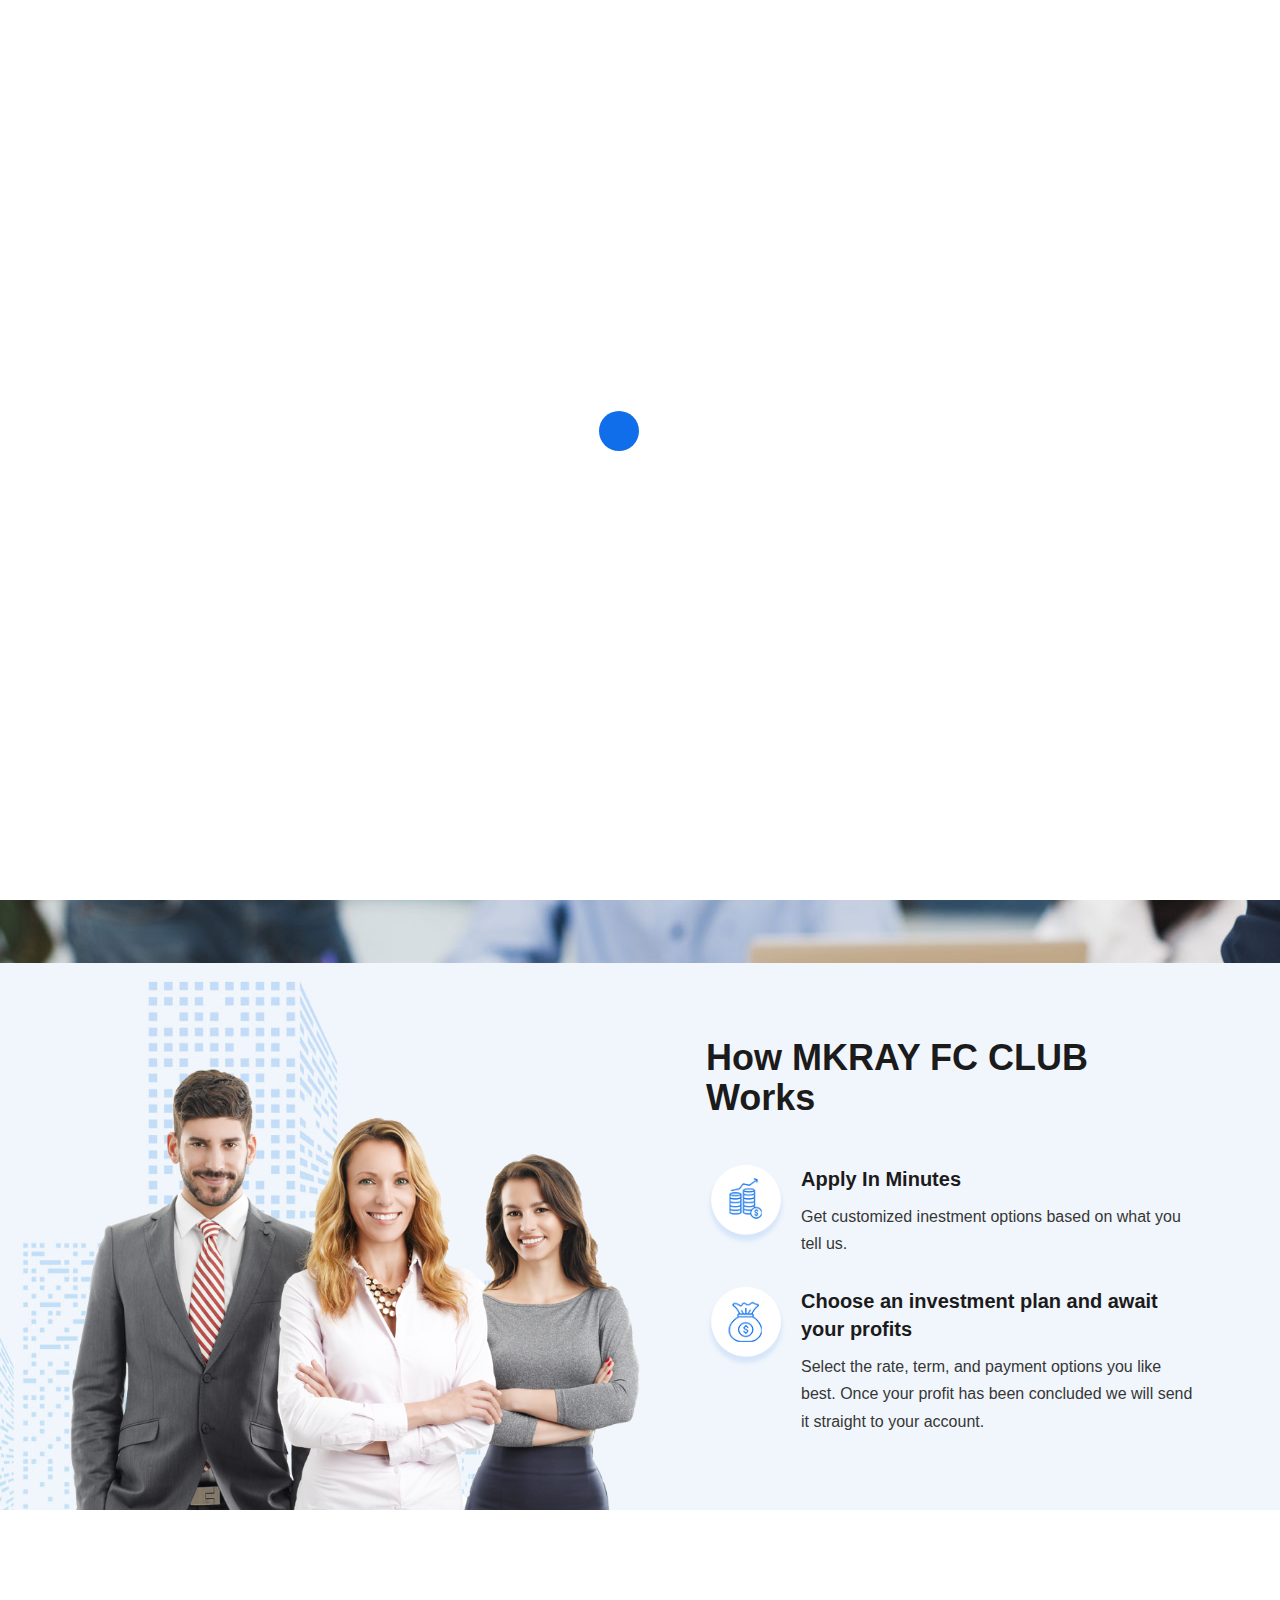
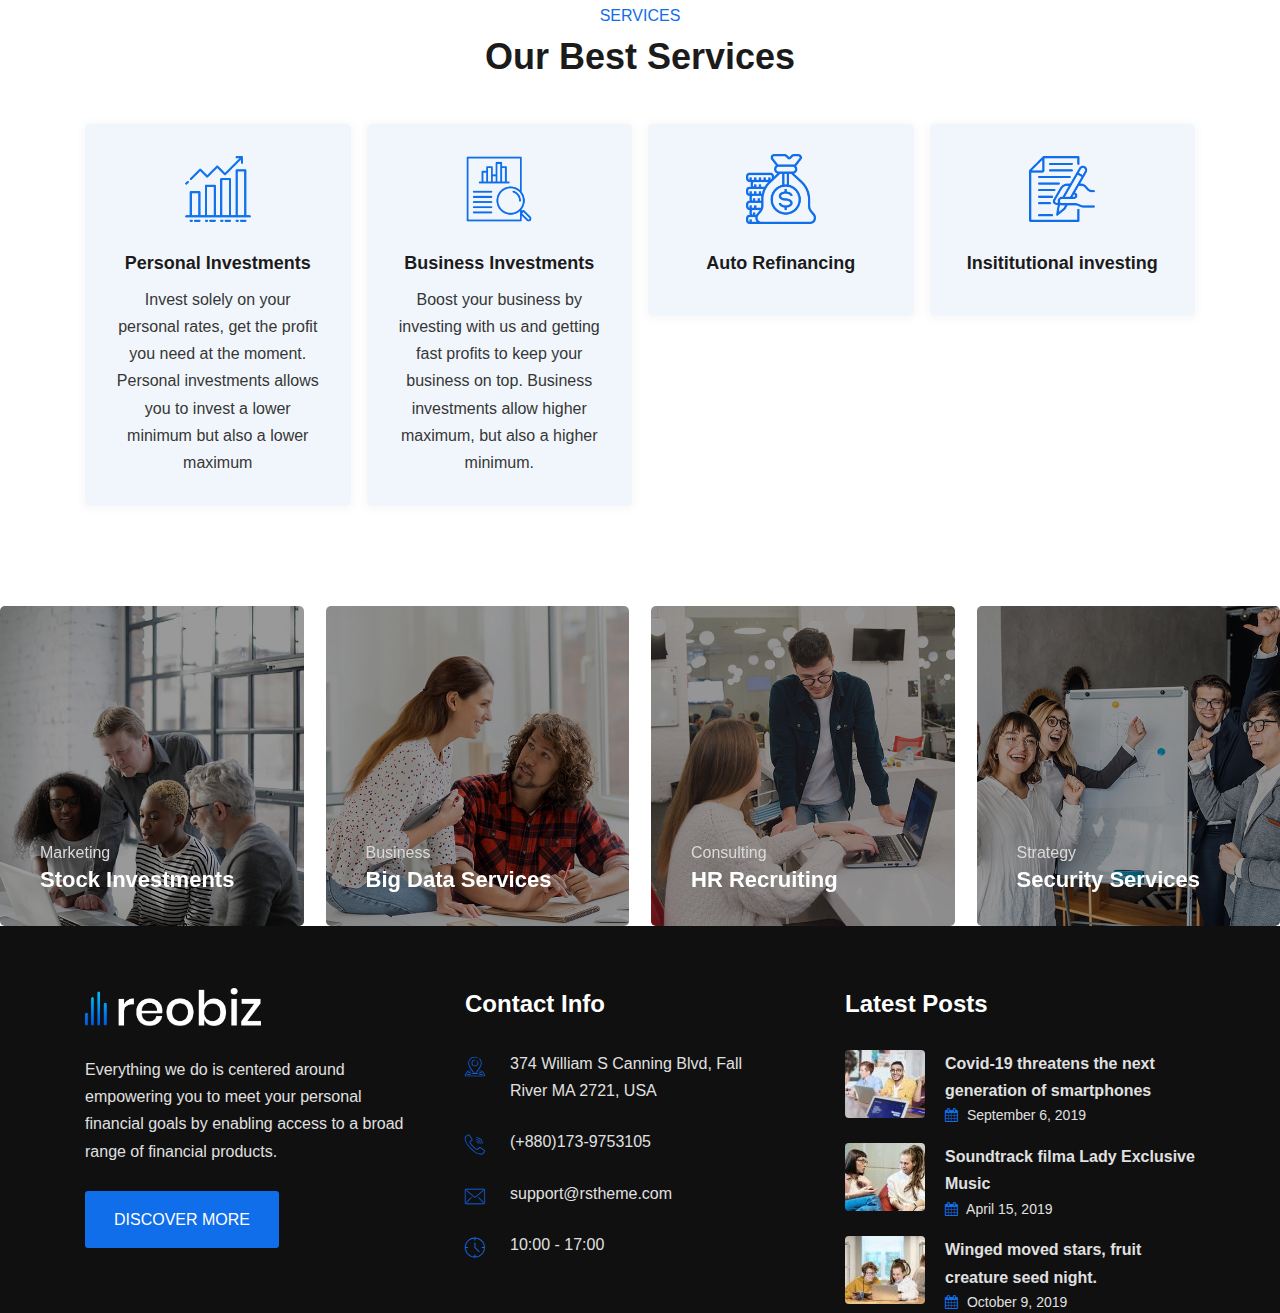
==== reobiz/index.htm @ 152f6def "mkray website" ====
<!DOCTYPE html>
<html lang="zxx">
    <head> 
        <!-- meta tag -->
        <meta charset="utf-8">
        <title>Home – MKRAY Financing Consultant Club</title>
        <meta name="description" content="">
        <!-- responsive tag -->
        <meta http-equiv="x-ua-compatible" content="ie=edge">
        <meta name="viewport" content="width=device-width, initial-scale=1">
        <!-- favicon -->
        <link rel="apple-touch-icon" href="apple-touch-icon.png">
        <link rel="shortcut icon" type="image/x-icon" href="assets/images/fav.png">
        <!-- Bootstrap v4.4.1 css -->
        <link rel="stylesheet" type="text/css" href="assets/css/bootstrap.min.css">
        <!-- font-awesome css -->
        <link rel="stylesheet" type="text/css" href="assets/css/font-awesome.min.css">
        <!-- animate css -->
        <link rel="stylesheet" type="text/css" href="assets/css/animate.css">
        <!-- aos css -->
        <link rel="stylesheet" type="text/css" href="assets/css/aos.css">
        <!-- owl.carousel css -->
        <link rel="stylesheet" type="text/css" href="assets/css/owl.carousel.css">
        <!-- slick css -->
        <link rel="stylesheet" type="text/css" href="assets/css/slick.css">
        <!-- off canvas css -->
        <link rel="stylesheet" type="text/css" href="assets/css/off-canvas.css">
        <!-- linea-font css -->
        <link rel="stylesheet" type="text/css" href="assets/fonts/linea-fonts.css">
        <!-- flaticon css  -->
        <link rel="stylesheet" type="text/css" href="assets/fonts/flaticon.css">
        <!-- magnific popup css -->
        <link rel="stylesheet" type="text/css" href="assets/css/magnific-popup.css">
        <!-- Main Menu css -->
        <link rel="stylesheet" href="assets/css/rsmenu-main.css">
        <!-- nivo slider CSS -->
        <link rel="stylesheet" type="text/css" href="assets/inc/custom-slider/css/nivo-slider.css">
        <link rel="stylesheet" type="text/css" href="assets/inc/custom-slider/css/preview.css">
        <!-- rsmenu transitions css -->
        <link rel="stylesheet" href="assets/css/rsmenu-transitions.css">
        <!-- spacing css -->
        <link rel="stylesheet" type="text/css" href="assets/css/rs-spacing.css">
        <!-- style css -->
        <link rel="stylesheet" type="text/css" href="style.css"> <!-- This stylesheet dynamically changed from style.less -->
        <!-- responsive css -->
        <link rel="stylesheet" type="text/css" href="assets/css/responsive.css">
    </head>
    <body class="defult-home">

        <!-- Preloader area start here -->
        <div id="loader" class="loader">
            <div class="spinner"></div>
        </div>
        <!--End preloader here -->

        <!--Full width header Start-->
        <div class="full-width-header">
            <!-- Toolbar Start -->
            <div class="toolbar-area hidden-md">
                <div class="container">
                    <div class="row">
                        <div class="col-md-5">
                            <div class="toolbar-contact">
                                <ul>
                                    <li><i class="flaticon-email"></i><a href="mailto:info@yourwebsite.com">support@rstheme.com</a></li>
                                    <li><i class="flaticon-call"></i><a href="tel:+123456789">(+123) 456789</a></li>
                                </ul>
                            </div>
                        </div>
                        <div class="col-md-7">
                            <div class="toolbar-sl-share">
                                <ul>
                                    <li class="opening"> <i class="flaticon-clock"></i> Mon - Fri: 9:00 am - 06.00pm / Closed on Weekends</li>
                                    <li><a href="#"><i class="fa fa-facebook"></i></a></li>
                                    <li><a href="#"><i class="fa fa-twitter"></i></a></li>
                                    <li><a href="#"><i class="fa fa-pinterest-p"></i></a></li>
                                    <li><a href="#"><i class="fa fa-linkedin"></i></a></li>
                                </ul>
                            </div>
                        </div>
                    </div>
                </div>
            </div>
            <!-- Toolbar End -->
            
            <!--Header Start-->
            <header id="rs-header" class="rs-header">
                <!-- Menu Start -->
                <div class="menu-area menu-sticky">
                    <div class="container">
                        <div class="row">
                            <div class="col-lg-3">
                                <div class="logo-area">
                                    <a href="index.html"><img src="assets/images/logo-dark.png" alt="logo"></a>
                                </div>
                            </div>
                            <div class="col-lg-9 text-right">
                                <div class="rs-menu-area">
                                    <div class="main-menu">
                                        <div class="mobile-menu">
                                            <a class="rs-menu-toggle">
                                                <i class="fa fa-bars"></i>
                                            </a>
                                        </div>
                                        <nav class="rs-menu pr-65">
                                            <ul class="nav-menu">
                                                <li> <a href="index.htm">Home</a>                            
                                                </li>

                                                <li class="menu-item-has-children">
                                                    <a href="#">Resources</a>
                                                    <ul class="sub-menu">
                                                        <li><a href="services.html">Borrower resources</a></li>
                                                        <li><a href="services2.html">Investor Resources</a></li>
                                                        <li><a href="team.html">Customer Reviews</a></li>
                                                    </ul>
                                                </li>

                                                <li class="menu-item-has-children">
                                                    <a href="#">About</a>
                                                    <ul class="sub-menu">
                                                        <li><a href="about.html">About Us</a></li>
                                                        <li><a href="portfolio2.html">Company</a></li>
                                                        <li><a href="portfolio3.html">Leadership</a></li>
                                                        <li><a href="portfolio4.html">Media Center</a></li>
                                                    </ul>
                                                </li>

                                                <li class=>
                                                    <a href="contact.html">Contact Us</a>
                                                </li>
                                            </ul> <!-- //.nav-menu -->
                                        </nav>
                                    </div> <!-- //.main-menu -->
                                </div>
                            </div>
                        </div>
                    </div>
                </div>
                <!-- Menu End -->
            </header>
            <!--Header End-->
        </div>
        <!--Full width header End-->

		<!-- Main content Start -->
        <div class="main-content">
            <!-- Slider Start -->
            <div id="rs-slider" class="rs-slider slider1">
                <div class="bend niceties">
                    <div id="nivoSlider" class="slides">
                        <img src="assets/images/slider/h1-sl1.jpg" alt="" title="#slide-1" />
                        <img src="assets/images/slider/h1-sl2.jpg" alt="" title="#slide-2" />
                    </div>
                    <!-- Slide 1 -->
                    <div id="slide-1" class="slider-direction">
                        <div class="container">
                            <div class="content-part">
                                <div class="slider-des">
                                    <h2 class="sl-title white-color"> DO MORE WITH MKRAY FINANCING CONSULTANT CLUB! </h2>
                                    <div class="sl-desc">
                                       Invest in us and get the best profits you can ever count on.
                                    </div>
                                </div>
                                <div class="slider-bottom">
                                    <ul>
                                        <li><a href="contact.html" class="readon banner-style">Contact Us</a></li>
                                    </ul>
                                </div>
                            </div>
                        </div>
                    </div>
                    <!-- Slide 2 -->
                    <div id="slide-2" class="slider-direction">
                        <div class="container">
                            <div class="content-part">
                                <div class="slider-des">
                                    <h3 class="sl-title white-color">DO MORE WITH MKRAY FINANCING CONSULTANT CLUB!</h3>
                                    <div class="sl-desc">
                                        Invest in us and get the best profits you can ever count on.
                                    </div>
                                </div>
                                <div class="slider-bottom">
                                    <ul>
                                        <li><a href="contact.html" class="readon banner-style">Contact Us</a></li>
                                    </ul>
                                </div>
                            </div>
                        </div>
                    </div>
                </div>
            </div>
            <!-- Slider End -->

            <!-- About Section Start -->
            <div id="rs-about" class="rs-about style1 bg1 md-pt-80">
                <div class="container">
                    <div class="row y-bottom">
                        <div class="col-lg-6 padding-0">
                            <img src="assets/images/about/about1.png" alt="">
                        </div>
                        <div class="col-lg-6 pl-66 pt-75 pb-75 md-pt-42 md-pb-72">
                            <div class="sec-title mb-47 md-mb-42">
                                <h2 class="title mb-0">How MKRAY FC CLUB Works</h2>
                            </div>
                            <div class="services-part mb-30">
                                <div class="services-icon">
                                    <img src="assets/images/about/icons/1.png" alt="image">
                                </div>
                                <div class="services-text">
                                    <h4 class="title">Apply In Minutes</h4>
                                    <div class="desc">Get customized inestment options based on what you tell us.</div>
                                </div>
                            </div>
                            <div class="services-part">
                                <div class="services-icon">
                                    <img src="assets/images/about/icons/2.png" alt="image">
                                </div>
                                <div class="services-text">
                                    <h4 class="title">Choose an investment plan and await your profits</h4>
                                    <div class="desc">Select the rate, term, and payment options you like best. Once your profit has been concluded we will send it straight to your account.</div>
                                </div>
                            </div>
                        </div>
                    </div>
                </div>
            </div>
            <!-- About Section End -->

            <!-- Services Section Start -->
            <div id="rs-services" class="rs-services style1 modify pt-92 pb-84 md-pt-72 md-pb-64">
                <div class="container">
                    <div class="sec-title text-center mb-47 md-mb-42">
                        <div class="sub-title primary">Services</div>
                        <h2 class="title mb-0">Our Best Services</h2>
                    </div>
                    <div class="row gutter-16">
                        <div class="col-lg-3 col-sm-6 mb-16">
                            <div class="service-wrap">
                                <div class="icon-part">
                                    <img src="assets/images/services/icons/modify/1.png" alt="">
                                </div>
                                <div class="content-part">
                                    <h5 class="title">Personal Investments</h5>
                                    <div class="desc">Invest solely on your personal rates, get the profit you need at the moment. Personal investments allows you to invest a lower minimum but also a lower maximum</div>
                                </div>
                            </div>
                        </div>
                        <div class="col-lg-3 col-sm-6 mb-16">
                            <div class="service-wrap">
                                <div class="icon-part">
                                    <img src="assets/images/services/icons/modify/2.png" alt="">
                                </div>
                                <div class="content-part">
                                    <h5 class="title">Business Investments</h5>
                                    <div class="desc">Boost your business by investing with us and getting fast profits to keep your business on top. Business investments allow higher maximum, but also a higher minimum.</div>
                                </div>
                            </div>
                        </div>
                        <div class="col-lg-3 col-sm-6 mb-16">
                            <div class="service-wrap">
                                <div class="icon-part">
                                    <img src="assets/images/services/icons/modify/3.png" alt="">
                                </div>
                                <div class="content-part">
                                    <h5 class="title">Auto Refinancing</h5>
                                    <div class="desc"></div>
                                </div>
                            </div>
                        </div>
                        <div class="col-lg-3 col-sm-6 mb-16">
                            <div class="service-wrap">
                                <div class="icon-part">
                                    <img src="assets/images/services/icons/modify/4.png" alt="">
                                </div>
                                <div class="content-part">
                                    <h5 class="title">Insititutional investing</h5>
                                    <div class="desc"></div>
                                </div>
                            </div>
                        </div>
                    </div>
                </div>
            </div>
            <!-- Services Section End -->

            <!-- Portfolio Section Start -->
            <div id="rs-portfolio" class="rs-portfolio style1">
                <div class="rs-carousel owl-carousel dot-style1" data-loop="true" data-items="4" data-margin="22" data-autoplay="true" data-hoverpause="true" data-autoplay-timeout="5000" data-smart-speed="800" data-dots="true" data-nav="false" data-nav-speed="false" data-center-mode="false" data-mobile-device="1" data-mobile-device-nav="false" data-mobile-device-dots="false" data-ipad-device="2" data-ipad-device-nav="false" data-ipad-device-dots="true" data-ipad-device2="2" data-ipad-device-nav2="false" data-ipad-device-dots2="false" data-md-device="3" data-lg-device="4" data-md-device-nav="false" data-md-device-dots="true">
                    <div class="portfolio-item">
                        <div class="img-part">
                            <img src="assets/images/casestudies/1.jpg" alt="">
                        </div>
                        <div class="content-part">
                            <a class="categories" href="portfolio-gallery.html">Marketing</a>
                            <h4 class="title"><a href="portfolio-gallery.html">Stock Investments</a></h4>
                        </div>
                    </div>
                    <div class="portfolio-item">
                        <div class="img-part">
                            <img src="assets/images/casestudies/2.jpg" alt="">
                        </div>
                        <div class="content-part">
                            <a class="categories" href="portfolio-gallery.html">Business</a>
                            <h4 class="title"><a href="portfolio-gallery.html">Big Data Services</a></h4>
                        </div>
                    </div>
                    <div class="portfolio-item">
                        <div class="img-part">
                            <img src="assets/images/casestudies/3.jpg" alt="">
                        </div>
                        <div class="content-part">
                            <a class="categories" href="portfolio-gallery.html">Consulting</a>
                            <h4 class="title"><a href="portfolio-gallery.html">HR Recruiting</a></h4>
                        </div>
                    </div>
                    <div class="portfolio-item">
                        <div class="img-part">
                            <img src="assets/images/casestudies/4.jpg" alt="">
                        </div>
                        <div class="content-part">
                            <a class="categories" href="#">Strategy</a>
                            <h4 class="title"><a href="#">Security Services</a></h4>
                        </div>
                    </div>
                </div>
            </div>
            <!-- Portfolio Section End -->
        </div> 
        <!-- Main content End -->

        <!-- Footer Start -->
        <footer id="rs-footer" class="rs-footer">
            <div class="container">
                <div class="footer-content pt-62 pb-79 md-pb-64 sm-pt-48">
                    <div class="row">
                        <div class="col-lg-4 col-md-12 col-sm-12 footer-widget md-mb-39">
                            <div class="about-widget pr-15">
                                <div class="logo-part">
                                    <a href="index.html"><img src="assets/images/logo.png" alt="Footer Logo"></a>
                                </div>
                                <p class="desc">Everything we do is centered around empowering you to meet your personal financial goals by enabling access to a broad range of financial products. </p>
                                <div class="btn-part">
                                    <a class="readon" href="about.html">Discover More</a>
                                </div>
                            </div>
                        </div>
                        <div class="col-lg-4 col-md-12 col-sm-12 md-mb-32 footer-widget">
                            <h4 class="widget-title">Contact Info</h4>
                            <ul class="address-widget pr-40">
                                <li>
                                    <i class="flaticon-location"></i>
                                    <div class="desc">374 William S Canning Blvd, Fall River MA 2721, USA</div>
                                </li>
                                <li>
                                    <i class="flaticon-call"></i>
                                    <div class="desc">
                                        <a href="tel:+8801739753105">(+880)173-9753105</a>
                                    </div>
                                </li>
                                <li>
                                    <i class="flaticon-email"></i>
                                    <div class="desc">
                                        <a href="mailto:support@rstheme.com">support@rstheme.com</a>
                                    </div>
                                </li>
                                <li>
                                    <i class="flaticon-clock"></i>
                                    <div class="desc">
                                        10:00 - 17:00
                                    </div>
                                </li>
                            </ul>
                        </div>
                        <div class="col-lg-4 col-md-12 col-sm-12 footer-widget">
                            <h4 class="widget-title">Latest Posts</h4>
                            <div class="footer-post">
                                <div class="post-wrap mb-15">
                                    <div class="post-img">
                                        <a href="blog-single.html"><img src="assets/images/blog/small/1.jpg" alt=""></a>
                                    </div>
                                    <div class="post-desc">
                                        <a href="blog-single.html">Covid-19 threatens the next generation of smartphones</a>
                                        <div class="date-post">
                                            <i class="fa fa-calendar"></i>
                                            September 6, 2019
                                        </div>
                                    </div>
                                </div>
                                <div class="post-wrap mb-15">
                                    <div class="post-img">
                                        <a href="blog-single.html"><img src="assets/images/blog/small/2.jpg" alt=""></a>
                                    </div>
                                    <div class="post-desc">
                                        <a href="blog-single.html">Soundtrack filma Lady Exclusive Music</a>
                                        <div class="date-post">
                                            <i class="fa fa-calendar"></i>
                                            April 15, 2019
                                        </div>
                                    </div>
                                </div>
                                <div class="post-wrap">
                                    <div class="post-img">
                                        <a href="blog-single.html"><img src="assets/images/blog/small/3.jpg" alt=""></a>
                                    </div>
                                    <div class="post-desc">
                                        <a href="blog-single.html">Winged moved stars, fruit creature seed night.</a>
                                        <div class="date-post">
                                            <i class="fa fa-calendar"></i>
                                            October 9, 2019
                                        </div>
                                    </div>
                                </div>
                            </div>
                        </div>
                    </div>
                </div>
                <div class="footer-bottom">
                    <div class="row y-middle">
                        <div class="col-lg-6 col-md-8 sm-mb-21">
                            <div class="copyright">
                                <p>© Copyright 2021 Reobiz. All Rights Reserved.</p>
                            </div>
                        </div>
                        <div class="col-lg-6 col-md-4 text-right sm-text-center">
                            <ul class="footer-social">
                                <li><a href="#"><i class="fa fa-facebook"></i></a></li>
                                <li><a href="#"><i class="fa fa-twitter"></i></a></li>
                                <li><a href="#"><i class="fa fa-pinterest-p"></i></a></li>
                                <li><a href="#"><i class="fa fa-linkedin"></i></a></li>
                            </ul>
                        </div>
                    </div>
                </div>
            </div>
        </footer>
        <!-- Footer End -->

        <!-- start scrollUp  -->
        <div id="scrollUp">
            <i class="fa fa-angle-up"></i>
        </div>
        <!-- End scrollUp  -->

        <!-- Search Modal Start -->
        <div aria-hidden="true" class="modal fade search-modal" role="dialog" tabindex="-1">
            <button type="button" class="close" data-dismiss="modal" aria-label="Close">
              <span class="flaticon-cross"></span>
            </button>
            <div class="modal-dialog modal-dialog-centered">
                <div class="modal-content">
                    <div class="search-block clearfix">
                        <form>
                            <div class="form-group">
                                <input class="form-control" placeholder="Search Here..." type="text" required="">
                                <button type="submit"><i class="fa fa-search"></i></button>
                            </div>
                        </form>
                    </div>
                </div>
            </div>
        </div>
        <!-- Search Modal End -->

        <!-- modernizr js -->
        <script src="assets/js/modernizr-2.8.3.min.js"></script>
        <!-- jquery latest version -->
        <script src="assets/js/jquery.min.js"></script>
        <!-- Bootstrap v4.4.1 js -->
        <script src="assets/js/bootstrap.min.js"></script>
        <!-- Menu js -->
        <script src="assets/js/rsmenu-main.js"></script> 
        <!-- op nav js -->
        <script src="assets/js/jquery.nav.js"></script>
        <!-- owl.carousel js -->
        <script src="assets/js/owl.carousel.min.js"></script>
        <!-- Slick js -->
        <script src="assets/js/slick.min.js"></script>
        <!-- isotope.pkgd.min js -->
        <script src="assets/js/isotope.pkgd.min.js"></script>
        <!-- imagesloaded.pkgd.min js -->
        <script src="assets/js/imagesloaded.pkgd.min.js"></script>
        <!-- wow js -->
        <script src="assets/js/wow.min.js"></script>
        <!-- aos js -->
        <script src="assets/js/aos.js"></script>
        <!-- Skill bar js -->
        <script src="assets/js/skill.bars.jquery.js"></script>
        <script src="assets/js/jquery.counterup.min.js"></script>        
         <!-- counter top js -->
        <script src="assets/js/waypoints.min.js"></script>
        <!-- video js -->
        <script src="assets/js/jquery.mb.YTPlayer.min.js"></script>
        <!-- magnific popup js -->
        <script src="assets/js/jquery.magnific-popup.min.js"></script>
        <!-- Nivo slider js -->
        <script src="assets/inc/custom-slider/js/jquery.nivo.slider.js"></script>
        <!-- plugins js -->
        <script src="assets/js/plugins.js"></script>
        <!-- contact form js -->
        <script src="assets/js/contact.form.js"></script>
        <!-- main js -->
        <script src="assets/js/main.js"></script>
    </body>
</html>
---- reobiz/assets/css/off-canvas.css ----
@charset "utf-8";

/**
*
* -----------------------------------------------------------------------------
*
* Template : Reobiz – Consulting Business HTML Template 
* Author : rs-theme
* Author URI : http://www.rstheme.com/
*
* -----------------------------------------------------------------------------
*
**/

.rs-offcanvas-link {

}

a.nav-expander {
    background: transparent;
    color: #FFFFFF;
    display: block;
    font-size: 16px;
    font-weight: 400;
    height: auto;
    margin-right: 0;
    padding: 0;
    right: 0;
    text-decoration: none;
    text-transform: uppercase;
    top: 0;
    transition: right 0.3s ease-in-out 0s;
    width: auto;
    z-index: 12;
    transition: right 0.3s ease-in-out 0s;
    -webkit-transition: right 0.3s ease-in-out 0s;
    -moz-transition: right 0.3s ease-in-out 0s;
    -o-transition: right 0.3s ease-in-out 0s;
 
}
 
a.nav-expander:hover {
  cursor: pointer;
}

nav.right_menu_togle {
  background: rgba(0,0,0,0.9);
  display: block;
  height: 100%;
  overflow: auto;
  position: fixed;
  right: -520px;
  font-size: 15px;
  top: 0;
  width: 100%;
  max-width: 520px;
  z-index: 2000;
  transition: right 0.3s ease-in-out 0s;
  -webkit-transition: right 0.3s ease-in-out 0s;
  -moz-transition: right 0.3s ease-in-out 0s;
  -o-transition: right 0.3s ease-in-out 0s;
}
.nav-expanded nav {
  right: 0;
}
 
body.nav-expanded {
  margin-left: 0em;
  transition: right 0.4s ease-in-out 0s;
  -webkit-transition: right 0.4s ease-in-out 0s;
  -moz-transition: right 0.4s ease-in-out 0s;
  -o-transition: right 0.4s ease-in-out 0s;
}
.right_menu_togle .close-btn{
  overflow: hidden;
  padding: 35px 10px 20px;
}
.right_menu_togle .canvas-logo{
    padding-left: 24px;
    padding-bottom: 20px;
}
.right_menu_togle .search-wrap{
    padding: 20px 24px 0;
    position: relative;
}
.right_menu_togle .search-wrap label{
    display: block;
    font-size: 20px;
    color: #fff;
    position: relative;
}
.right_menu_togle .search-wrap input,
.right_menu_togle .search-wrap button{
    border: none;
    outline: none;
}
.right_menu_togle .search-wrap input{
    width: 100%;
    border-radius: 30px;
    background: #fff;
    padding: 7px 25px;
    margin-top: 6px;
}
.right_menu_togle .search-wrap button{
    position: absolute;
    right: 40px;
    background: transparent;
    cursor: pointer;
    bottom: 7px;
    font-size: 18px;
}

.sidebarnav_menu.main-menu li.menu-item-has-children:before{
  position: absolute;
    content: "\f078";
    font-family: FontAwesome;
    color: #ffffff;
    width: 32px;
    height: 32px;
    line-height: 30px;
    background: rgba(255,255,255,0.2);
    border: 1px solid rgba(255,255,255,0.3);
    right: 8px;
    top: 5px;
    cursor: pointer;
    z-index: 999;
    text-align: center;
    font-size: 15px;
  transition: 0.4s;
  -webkit-transition: 0.4s;
  -ms-transition: 0.4s;
}
.sidebarnav_menu.main-menu li.menu-item-has-children.open:before{
    content: "\f077";
  transition: 0.4s;
  -webkit-transition: 0.4s;
  -ms-transition: 0.4s;
}
.sidebarnav_menu.main-menu li.menu-item-has-children ul{
  display: none;
}
.sidebarnav_menu.main-menu li.menu-item-has-children ul li a{
    display: block;
    padding: 8px 45px;
    font-size: 14px;
}

.sidebarnav_menu.main-menu li ul li:hover a,
.sidebarnav_menu.main-menu li ul li.active a{
  background: rgba(0,0,0,0.15) !important;
}
.sidebarnav_menu.main-menu li {
  border-bottom: 1px solid rgba(255,255,255,0.15);
  font-size: 16px;
  position: relative;
  display: block;
}
.sidebarnav_menu.main-menu .list-unstyled li:last-child {
  border-bottom: 0;
}
.sidebarnav_menu.main-menu .list-unstyled {
  border-top: 1px solid rgba(255,255,255,0.15);
}
.sidebarnav_menu.main-menu .list-unstyled li {
  border: 0;
}
.sidebarnav_menu.main-menu li a {
  color: #fff;
  text-decoration: none;
  padding: 8px 24px;
  display: block;
  transition: 0.4s;
  -webkit-transition: 0.4s;
  -ms-transition: 0.4s;
}
.sidebarnav_menu.main-menu li ul li a {
  padding: 8px 0 8px 40px; 
}
.sidebarnav_menu.main-menu li a:hover {
  color: #FFFFFF;
  text-decoration: none;
}
 
.sidebarnav_menu.main-menu a .caret {
  width: 0;
  height: 0;
  display: inline-block;
  vertical-align: top;
  border-top: 4px solid #4f5963;
  border-right: 4px solid transparent;
  border-left: 4px solid transparent;
  content: "";
    margin-top: 8px;
}
 
.sidebarnav_menu.main-menu a:hover .caret {
  border-top-color: #4f5963;
}
 
.sidebarnav_menu.main-menu li.open > a > .caret {
  border-top: none;
  border-bottom: 4px solid #4f5963;
  border-right: 4px solid transparent;
  border-left: 4px solid transparent;
}
 
.sidebarnav_menu.main-menu li.open > a:hover > .caret {
  border-bottom-color: #4f5963;
}
 
.icon:before {
  font-family: 'FontAwesome';
  font-style: normal;
  font-variant: normal;
  font-weight: normal;
  line-height: 1;
  text-transform: none;
  content: '\f105';
}
 
.sidebarnav_menu.main-menu li > a > span.icon {
  float: right;
  margin: 0.1em 1.7em -0.1em 0;
  opacity: 0;
  -webkit-transition: all 0.2s ease-in-out;
  -moz-transition: all 0.2s ease-in-out;
  -o-transition: all 0.2s ease-in-out;
  transition: all 0.2s ease-in-out;
 
}
 
.sidebarnav_menu.main-menu li > a:hover > span.icon {
  float: right;
  margin: 0.1em 0.8em -0.1em 0;
  opacity: 1;
}

.sidebar_nav.navbar {
    position: absolute;
    min-height: auto;
    margin-bottom: 0;
    border: 0;
}
.rs-menu.rs-menu-close,
.sidebar_nav.navbar-inverse{
  background: transparent;
}
---- reobiz/assets/fonts/linea-fonts.css ----
@charset "UTF-8";

@font-face {
  font-family: "linea-basic-10";
  src:url("linea-basic-10.eot");
  src:url("linea-basic-10-1.eot") format("embedded-opentype"),
    url("linea-basic-10.woff") format("woff"),
    url("linea-basic-10.ttf") format("truetype"),
    url("linea-basic-10.svg") format("svg");
  font-weight: normal;
  font-style: normal;
}

[data-icon]:before {
  font-family: "linea-basic-10" !important;
  content: attr(data-icon);
  font-style: normal !important;
  font-weight: 700 !important;
  font-variant: normal !important;
  text-transform: none !important;
  speak: none;
  line-height: 1;
  -webkit-font-smoothing: antialiased;
  -moz-osx-font-smoothing: grayscale;
}

[class^="icon-"]:before,
[class*=" icon-"]:before {
  font-family: "linea-basic-10" !important;
  font-style: normal !important;
  font-weight: normal !important;
  font-variant: normal !important;
  text-transform: none !important;
  speak: none;
  line-height: 1;
  -webkit-font-smoothing: antialiased;
  -moz-osx-font-smoothing: grayscale;
}

.icon-basic-accelerator:before {
  content: "a";
}
.icon-basic-alarm:before {
  content: "b";
}
.icon-basic-anchor:before {
  content: "c";
}
.icon-basic-anticlockwise:before {
  content: "d";
}
.icon-basic-archive:before {
  content: "e";
}
.icon-basic-archive-full:before {
  content: "f";
}
.icon-basic-ban:before {
  content: "g";
}
.icon-basic-battery-charge:before {
  content: "h";
}
.icon-basic-battery-empty:before {
  content: "i";
}
.icon-basic-battery-full:before {
  content: "j";
}
.icon-basic-battery-half:before {
  content: "k";
}
.icon-basic-bolt:before {
  content: "l";
}
.icon-basic-book:before {
  content: "m";
}
.icon-basic-book-pen:before {
  content: "n";
}
.icon-basic-book-pencil:before {
  content: "o";
}
.icon-basic-bookmark:before {
  content: "p";
}
.icon-basic-calculator:before {
  content: "q";
}
.icon-basic-calendar:before {
  content: "r";
}
.icon-basic-cards-diamonds:before {
  content: "s";
}
.icon-basic-cards-hearts:before {
  content: "t";
}
.icon-basic-case:before {
  content: "u";
}
.icon-basic-chronometer:before {
  content: "v";
}
.icon-basic-clessidre:before {
  content: "w";
}
.icon-basic-clock:before {
  content: "x";
}
.icon-basic-clockwise:before {
  content: "y";
}
.icon-basic-cloud:before {
  content: "z";
}
.icon-basic-clubs:before {
  content: "A";
}
.icon-basic-compass:before {
  content: "B";
}
.icon-basic-cup:before {
  content: "C";
}
.icon-basic-diamonds:before {
  content: "D";
}
.icon-basic-display:before {
  content: "E";
}
.icon-basic-download:before {
  content: "F";
}
.icon-basic-exclamation:before {
  content: "G";
}
.icon-basic-eye:before {
  content: "H";
}
.icon-basic-eye-closed:before {
  content: "I";
}
.icon-basic-female:before {
  content: "J";
}
.icon-basic-flag1:before {
  content: "K";
}
.icon-basic-flag2:before {
  content: "L";
}
.icon-basic-floppydisk:before {
  content: "M";
}
.icon-basic-folder:before {
  content: "N";
}
.icon-basic-folder-multiple:before {
  content: "O";
}
.icon-basic-gear:before {
  content: "P";
}
.icon-basic-geolocalize-01:before {
  content: "Q";
}
.icon-basic-geolocalize-05:before {
  content: "R";
}
.icon-basic-globe:before {
  content: "S";
}
.icon-basic-gunsight:before {
  content: "T";
}
.icon-basic-hammer:before {
  content: "U";
}
.icon-basic-headset:before {
  content: "V";
}
.icon-basic-heart:before {
  content: "W";
}
.icon-basic-heart-broken:before {
  content: "X";
}
.icon-basic-helm:before {
  content: "Y";
}
.icon-basic-home:before {
  content: "Z";
}
.icon-basic-info:before {
  content: "0";
}
.icon-basic-ipod:before {
  content: "1";
}
.icon-basic-joypad:before {
  content: "2";
}
.icon-basic-key:before {
  content: "3";
}
.icon-basic-keyboard:before {
  content: "4";
}
.icon-basic-laptop:before {
  content: "5";
}
.icon-basic-life-buoy:before {
  content: "6";
}
.icon-basic-lightbulb:before {
  content: "7";
}
.icon-basic-link:before {
  content: "8";
}
.icon-basic-lock:before {
  content: "9";
}
.icon-basic-lock-open:before {
  content: "!";
}
.icon-basic-magic-mouse:before {
  content: "\"";
}
.icon-basic-magnifier:before {
  content: "#";
}
.icon-basic-magnifier-minus:before {
  content: "$";
}
.icon-basic-magnifier-plus:before {
  content: "%";
}
.icon-basic-mail:before {
  content: "&";
}
.icon-basic-mail-multiple:before {
  content: "'";
}
.icon-basic-mail-open:before {
  content: "(";
}
.icon-basic-mail-open-text:before {
  content: ")";
}
.icon-basic-male:before {
  content: "*";
}
.icon-basic-map:before {
  content: "+";
}
.icon-basic-message:before {
  content: ",";
}
.icon-basic-message-multiple:before {
  content: "-";
}
.icon-basic-message-txt:before {
  content: ".";
}
.icon-basic-mixer2:before {
  content: "/";
}
.icon-basic-mouse:before {
  content: ":";
}
.icon-basic-notebook:before {
  content: ";";
}
.icon-basic-notebook-pen:before {
  content: "<";
}
.icon-basic-notebook-pencil:before {
  content: "=";
}
.icon-basic-paperplane:before {
  content: ">";
}
.icon-basic-pencil-ruler:before {
  content: "?";
}
.icon-basic-pencil-ruler-pen:before {
  content: "@";
}
.icon-basic-photo:before {
  content: "[";
}
.icon-basic-picture:before {
  content: "]";
}
.icon-basic-picture-multiple:before {
  content: "^";
}
.icon-basic-pin1:before {
  content: "_";
}
.icon-basic-pin2:before {
  content: "`";
}
.icon-basic-postcard:before {
  content: "{";
}
.icon-basic-postcard-multiple:before {
  content: "|";
}
.icon-basic-printer:before {
  content: "}";
}
.icon-basic-question:before {
  content: "~";
}
.icon-basic-rss:before {
  content: "\\";
}
.icon-basic-server:before {
  content: "\e000";
}
.icon-basic-server2:before {
  content: "\e001";
}
.icon-basic-server-cloud:before {
  content: "\e002";
}
.icon-basic-server-download:before {
  content: "\e003";
}
.icon-basic-server-upload:before {
  content: "\e004";
}
.icon-basic-settings:before {
  content: "\e005";
}
.icon-basic-share:before {
  content: "\e006";
}
.icon-basic-sheet:before {
  content: "\e007";
}
.icon-basic-sheet-multiple:before {
  content: "\e008";
}
.icon-basic-sheet-pen:before {
  content: "\e009";
}
.icon-basic-sheet-pencil:before {
  content: "\e00a";
}
.icon-basic-sheet-txt:before {
  content: "\e00b";
}
.icon-basic-signs:before {
  content: "\e00c";
}
.icon-basic-smartphone:before {
  content: "\e00d";
}
.icon-basic-spades:before {
  content: "\e00e";
}
.icon-basic-spread:before {
  content: "\e00f";
}
.icon-basic-spread-bookmark:before {
  content: "\e010";
}
.icon-basic-spread-text:before {
  content: "\e011";
}
.icon-basic-spread-text-bookmark:before {
  content: "\e012";
}
.icon-basic-star:before {
  content: "\e013";
}
.icon-basic-tablet:before {
  content: "\e014";
}
.icon-basic-target:before {
  content: "\e015";
}
.icon-basic-todo:before {
  content: "\e016";
}
.icon-basic-todo-pen:before {
  content: "\e017";
}
.icon-basic-todo-pencil:before {
  content: "\e018";
}
.icon-basic-todo-txt:before {
  content: "\e019";
}
.icon-basic-todolist-pen:before {
  content: "\e01a";
}
.icon-basic-todolist-pencil:before {
  content: "\e01b";
}
.icon-basic-trashcan:before {
  content: "\e01c";
}
.icon-basic-trashcan-full:before {
  content: "\e01d";
}
.icon-basic-trashcan-refresh:before {
  content: "\e01e";
}
.icon-basic-trashcan-remove:before {
  content: "\e01f";
}
.icon-basic-upload:before {
  content: "\e020";
}
.icon-basic-usb:before {
  content: "\e021";
}
.icon-basic-video:before {
  content: "\e022";
}
.icon-basic-watch:before {
  content: "\e023";
}
.icon-basic-webpage:before {
  content: "\e024";
}
.icon-basic-webpage-img-txt:before {
  content: "\e025";
}
.icon-basic-webpage-multiple:before {
  content: "\e026";
}
.icon-basic-webpage-txt:before {
  content: "\e027";
}
.icon-basic-world:before {
  content: "\e028";
}
---- reobiz/assets/fonts/flaticon.css ----
/*
  	Flaticon icon font: Flaticon
  	Creation date: 10/09/2019 11:56
  	*/

@font-face {
  font-family: "Flaticon";
  src: url("Flaticon.eot");
  src: url("Flaticon-1.eot") format("embedded-opentype"),
       url("Flaticon.woff2") format("woff2"),
       url("Flaticon.woff") format("woff"),
       url("Flaticon.ttf") format("truetype"),
       url("Flaticon.svg") format("svg");
  font-weight: normal;
  font-style: normal;
}

@media screen and (-webkit-min-device-pixel-ratio:0) {
  @font-face {
    font-family: "Flaticon";
    src: url("Flaticon.svg") format("svg");
  }
}

[class^="flaticon-"]:before, [class*=" flaticon-"]:before,
[class^="flaticon-"]:after, [class*=" flaticon-"]:after {   
  font-family: Flaticon;
        font-size: 20px;
font-style: normal;
margin-left: 20px;
}

.flaticon-best:before { content: "\f100"; }
.flaticon-flower:before { content: "\f101"; }
.flaticon-timer:before { content: "\f102"; }
.flaticon-suitcase:before { content: "\f103"; }
.flaticon-chess-piece:before { content: "\f104"; }
.flaticon-clock:before { content: "\f105"; }
.flaticon-time-call:before { content: "\f106"; }
.flaticon-phone:before { content: "\f107"; }
.flaticon-call:before { content: "\f108"; }
.flaticon-email:before { content: "\f109"; }
.flaticon-location:before { content: "\f10a"; }
.flaticon-send:before { content: "\f10b"; }
.flaticon-bag:before { content: "\f10c"; }
.flaticon-supermarket:before { content: "\f10d"; }
.flaticon-basket:before { content: "\f10e"; }
.flaticon-shopping-bag:before { content: "\f10f"; }
.flaticon-right-arrow:before { content: "\f110"; }
.flaticon-left-arrow:before { content: "\f111"; }
.flaticon-back:before { content: "\f112"; }
.flaticon-right-arrow-1:before { content: "\f113"; }
.flaticon-next:before { content: "\f114"; }
.flaticon-back-1:before { content: "\f115"; }
.flaticon-upload:before { content: "\f116"; }
.flaticon-next-1:before { content: "\f117"; }
.flaticon-ui:before { content: "\f118"; }
.flaticon-next-2:before { content: "\f119"; }
.flaticon-back-2:before { content: "\f11a"; }
.flaticon-play-button:before { content: "\f11b"; }
.flaticon-play-button-1:before { content: "\f11c"; }
.flaticon-picture:before { content: "\f11d"; }
.flaticon-image:before { content: "\f11e"; }
.flaticon-gallery:before { content: "\f11f"; }
.flaticon-pictures:before { content: "\f120"; }
.flaticon-unlink:before { content: "\f121"; }
.flaticon-link:before { content: "\f122"; }
.flaticon-link-1:before { content: "\f123"; }
.flaticon-link-2:before { content: "\f124"; }
.flaticon-speaker:before { content: "\f125"; }
.flaticon-speaker-1:before { content: "\f126"; }
.flaticon-picture-1:before { content: "\f127"; }
.flaticon-picture-2:before { content: "\f128"; }
.flaticon-right-quote:before { content: "\f129"; }
.flaticon-error:before { content: "\f12a"; }
.flaticon-cross:before { content: "\f12b"; }
.flaticon-search:before { content: "\f12c"; }
.flaticon-shopping-bag-1:before { content: "\f12d"; }
.flaticon-eye:before { content: "\f12e"; }
.flaticon-user:before { content: "\f12f"; }
.flaticon-user-1:before { content: "\f130"; }
.flaticon-clock-1:before { content: "\f131"; }
.flaticon-comment:before { content: "\f132"; }
.flaticon-folder:before { content: "\f133"; }
.flaticon-price-tag:before { content: "\f134"; }
---- reobiz/assets/css/rsmenu-main.css ----
/*
Author: RS Theme
Author URI: http://rstheme.com
Description: RS Menu is a fully responsive, easy-to-use, highly customized and creative Mega Menu
Version: 1.0.0
*/
/*-----------------------------------------------------------------------------------*/
/*	GLOBAL CSS THAT ARE APPLIED FOR ALL SCREEN SIZES
/*-----------------------------------------------------------------------------------*/
.rs-menu {
   float: left;
   clear: both;
   width: 100%;
   font-size: 0;
   position: relative;
   /*background: #1c1c1c;
   -webkit-box-shadow: 0 2px 5px rgba(0, 0, 0, .2);
   -moz-box-shadow: 0 2px 5px rgba(0, 0, 0, .2);
   box-shadow: 0 2px 5px rgba(0, 0, 0, .2);*/
}

.rs-menu ul,
.rs-menu li,
.rs-menu p,
.rs-menu a,
.rs-menu div,
.rs-menu i {
   border: 0;
   margin: 0;
   padding: 0;
}

.rs-menu li {
   display: block;
   vertical-align: top;
   position: relative;
}

.rs-menu a {
   display: block;
   padding: 16px;
}

.rs-menu .row {
    float: left;
    width: 100%;
    position: relative;
}

/*-----------------------------------------------------------------------------------*/
/*	SUB-MENUS SETTINGS 
/*-----------------------------------------------------------------------------------*/
/* Hide sub-menus */
.rs-menu ul ul {
	position: absolute;
	top: 100%;
	width: 100%;
	display: none;
	background-color: #111111; 
}
.rs-menu ul ul.visible, .rs-menu ul .rs-mega-menu ul.visible ul.sub-menu {	
	display:block;
   z-index: 110;
}

.rs-menu > ul{
	text-align: left;
} 

.rs-menu > ul ul{
	text-align: left;
} 

/* Adjust position of mega-menu */
.rs-menu li:hover > ul.mega-menu > li > ul {
    position:relative;
}

/*-----------------------------------------------------------------------------------*/
/*	SUB-MENUS APPEARANCE 
/*-----------------------------------------------------------------------------------*/
/* Place border bottom */
.rs-menu ul ul li {
    border-bottom:1px solid #222;
}

.rs-menu ul ul li:last-child,
.rs-menu ul ul li.mega-menu-container{
    border-bottom: 0;
}

/* Remove border bottom on last li*/
.rs-menu ul ul li:last-child {
    border-bottom:none;
}

/* Puts shadow on sub-menus */
.rs-menu .sub-menu, .mega-menu {
	-webkit-box-shadow: 0px 4px 7px -3px rgba(0,0,0,.09);
    -moz-box-shadow: 0px 4px 7px -3px rgba(0,0,0,.09);
    -ms-box-shadow: 0px 4px 7px -3px rgba(0,0,0,.09);
    -o-box-shadow: 0px 4px 7px -3px rgba(0,0,0,.09);
    box-shadow: 0px 4px 7px -3px rgba(0,0,0,.09);
}
.mega-rs h2{
	position: absolute;
	bottom: 30px;
	margin: 0 !important;
	padding: 5px 28px;
	left: 25px;
	background: rgba(0,0,0,.8);
	color: #fff;
}
.mega-rs ul li a{
	position: relative;
}
#inner .rs-menu li a {
    color: #000;
}
#inner .rs-menu li li a{
	color: #fff;
}


/*-----------------------------------------------------------------------------------*/
/*  APPEARANCE SETTINGS 
/*-----------------------------------------------------------------------------------*/
.rs-menu a {
    color:#bbb;
	
	/* Remove the blue Webkit background when element is tapped */
	-webkit-tap-highlight-color:rgba(0,0,0,0);
}

.multi ul ul{
	background: transparent !important;
}

.multi ul li a{
	font-weight: 400 !important;
	font-size: 13px !important;
}



/*home 1*/


/* Modifies position of icons on the menu */
.rs-menu li i {
	margin-right:10px;
	font-size:16px;
	/* Make the font smoother for Chrome */
	transform:translate3d(0, 0, 0);    
}

.mega-menu h1, .mega-menu h2, .mega-menu h3 {
	margin-bottom:24px;
}



.nav-menu li .mega-menu li a {    
    padding:0;
	width:auto;
	display:inline-block;
}

/*-----------------------------------------------------------------------------------*/
/*  Typography
/*-----------------------------------------------------------------------------------*/


/* Sub-menus - font size and text alignment*/

.mega-menu p {
	margin:12px 0;
}

.mega-menu li p a {
	font-size:16px;
    font-family: "Open Sans",sans-serif;
}

/*-----------------------------------------------------------------------------------*/
/*  MEGA MENU
/*-----------------------------------------------------------------------------------*/
.nav-menu {
    position:relative;
}

.nav-menu .rs-mega-menu {
    position: relative;
}

.nav-menu .mega-menu {
    left: 0;
    width: 100%;
    max-width: 500px;
	position:absolute;   
}

.nav-menu .mega-menu .mega-menu-container {
	float:left;
	width:100%;
	position:relative;
    padding: 0 6px;
}

.nav-menu .mega-menu .sub-menu {
    display:block;
    position:relative;
	width:auto;
    padding:0;
    min-height:initial;
    box-shadow:none;   
}

.nav-menu .mega-menu .sub-menu a {
	padding:12px;
}

.nav-menu .mega-menu .sub-menu li, .nav-menu .mega-menu .sub-menu a {
    width:100%;
}

/*-----------------------------------------------------------------------------------*/
/*  MEGA MENU - IMAGES
/*-----------------------------------------------------------------------------------*/
.nav-menu .mega-menu li div.mega-menu-img a {
	float:left;
	width:100%;
	min-height:230px;
	padding:12px;
}

/*Hover Effect Images*/
.nav-menu .mega-menu li div.mega-menu-img a:hover img {
    -webkit-transform: scale(1.1);
    -moz-transform: scale(1.1);
    -o-transform: scale(1.1);
    -ms-transform: scale(1.1);
    transform: scale(1.1);
}

.multi .sub-menu li img{
    width: 50px;
    transition: all 0.5s ease 0s;
    border-radius: 100%;
}
.multi .sub-menu li:hover img{
	transform: rotate(100deg);
}
.multi .sub-menu li{
	margin-bottom: 15px;
}
.multi .sub-menu li{
	padding-bottom: 15px;
}
.multi .col-3 .sub-menu li a{
	display: inline;
}
.nav-menu .mega-menu-img h2 {
	font-size:16px;
	margin:12px 0 0 0;
	letter-spacing: 1px;
	text-transform: uppercase;
}

.nav-menu .mega-menu > li .mega-menu-img-meta {
    padding:0;
    width:auto;
    position:relative;
    height:auto;
    overflow:hidden;
    -webkit-backface-visibility:hidden;
}

/*-----------------------------------------------------------------------------------*/
/*  MEGA MENU - MAP
/*-----------------------------------------------------------------------------------*/
#map {
	height:500px;
}

/*-----------------------------------------------------------------------------------*/
/*  TRANSITIONS AND EFECTS
/*-----------------------------------------------------------------------------------*/
.nav-menu ul {
    -webkit-transition:all .3s ease-in-out;
    -moz-transition:all .3s ease-in-out;
    -ms-transition:all .3s ease-in-out;
    -o-transition:all .3s ease-in-out;
    transition:all .3s ease-in-out
}

.mega-menu-img-meta img {
    -webkit-transition:-webkit-transform .3s ease-in-out;
    -moz-transition:-moz-transform .3s ease-in-out;
    -o-transition:-o-transform .3s ease-in-out;
    -ms-transition:-ms-transform .3s ease-in-out;
    transition:transform .3s ease-in-out
}

/*-----------------------------------------------------------------------------------*/
/*  LINE
/*-----------------------------------------------------------------------------------*/
.rs-menu .line {
	padding-bottom:12px;
	border-bottom:1px solid rgba(0, 0, 0, .05);
	margin-top: 20px;
	text-align: left;
	color: #fff;
	padding-left: 15px;
}

/*-----------------------------------------------------------------------------------*/
/*  RESPONSIVE IMAGES
/*-----------------------------------------------------------------------------------*/
.rs-menu img {
	max-width:100%;	
    height:auto;
    -ms-interpolation-mode:bicubic
}

/*-----------------------------------------------------------------------------------*/
/*  MEDIA QUERIES
/*-----------------------------------------------------------------------------------*/
@media screen and (min-width: 500px) {
	.rs-menu h1 {
		font-size: 3.8rem;
		line-height: 1.2em;
	}

	.rs-menu h2 {
		font-size: 2rem;
		line-height: 1.2em;
	}

	.rs-menu h3 {
		font-size: 3.3rem;
	}

	.rs-menu h4 {
		font-size: 2.8rem;
	}
}

@media screen and (min-width: 992px) {
	.rs-menu {
		height: auto !important;
	}
	
	.rs-menu h1 {
		font-size: 3.2rem;
		line-height: 1.2em;
	}

	.rs-menu h2 {
		font-size: 2.5rem;
		line-height: 1.2em;
	}

	.rs-menu h3 {
		font-size: 2rem;
	}
	
	.rs-menu h4 {
		font-size: 1rem;
	}
	
	/* Grid */
   .rs-menu .row [class*="col-"] {
      display: block;
      width: 100%;
      min-height: 5px;
      -webkit-box-sizing: border-box;
      -moz-box-sizing: border-box;
      -ms-box-sizing: border-box;
      box-sizing: border-box;
      float: left;
      margin-left: 2.5%;
   }

   .rs-menu .row [class*="col-"]:first-child {
      margin-left: 0 !important;
   }

   .rs-menu .row .col-12 {
      width: 100%;
   }

   .rs-menu .row .col-11 {
      width: 91.45833333333334%;
   }

   .rs-menu .row .col-10 {
      width: 82.91666666666667%;
   }

   .rs-menu .row .col-9 {
      width: 74.375%;
   }

   .rs-menu .row .col-8 {
      width: 65.83333333333334%;
   }

   .rs-menu .row .col-7 {
      width: 57.29166666666667%;
   }

   .rs-menu .row .col-6 {
     width: 48.75%;
   }

   .rs-menu .row .col-5 {
     width: 40.208333333333336%;
   }

   .rs-menu .row .col-4 {
      width: 31.666666666666668%;
   }

   .rs-menu .row .col-3 {
      width: 23.125%;
   }

   .rs-menu .row .col-2 {
      width: 14.583333333333334%;
   }

   .rs-menu .row .col-1 {
      width: 6.041666666666667%;
   }
	/*-----------------------------------------------------------------------------------*/
	/*  RESPONSE MENU
	/*-----------------------------------------------------------------------------------*/
	.rs-menu li {
    	display:inline-block;
	}
	
	.nav-menu .rs-mega-menu {
    	position: static;
	}
	
	.rs-menu ul ul.visible {
		visibility: hidden;
    	opacity:0;
	}
	
	/* Remove arrows if not in mobile */
	.nav-menu .menu-item-has-children > span, .nav-menu .rs-mega-menu > span {
		display:none;
	}
	
	/* Remove Menu Toggle if not in mobile */	
	.rs-menu-toggle {
		display:none;
	}
	
	/* Remove Menu Close if not in mobile */
	.nav-menu div.sub-menu-close {
		display:none;
	}
	
	
	/* Show sub-menus in hover */
	.rs-menu li:active > ul, .rs-menu li:focus > ul, .rs-menu li:hover > ul, .rs-menu li:hover > ul.mega-menu > li > ul, .rs-menu li:hover ul.mega-menu .sub-menu {		
		display:block;
		z-index: 17;	
	}

	/* Adjust position the sub-menus in the left */
	.rs-menu ul ul li > ul {
		left: 100%;
	}
	
	/* Adjust position the sub-menus on the top */
	.rs-menu ul ul ul {
		top: 0;
	}	
	
	.rs-menu ul ul {
		width:auto;
	}
	
	/* Sub-menus - width */
	.rs-menu ul ul a {
		width:220px;	/* <- Modify for width change */
	}

	.full-width-header .rs-header .menu-area .main-menu .rs-menu ul.sub-menu li a {
		padding: 5px 15px !important;
		font-size: 14px;
	}
	.nav-menu .mega-menu li div.mega-menu-img a {	
		width:25%;
	}
    .nav-menu .mega-menu li div.mega-menu-innner .single-magemenu {
        width: 25%;
        float: left;
        padding: 0 12px;
    }
		
}

/*-----------------------------------------------------------------------------------*/
/*  ARROWS FIXES IN IE
/*-----------------------------------------------------------------------------------*/
@media screen and (min-width:0\0) {
	.rs-menu img {
    	width:100%;    	
	}
	
    .nav-menu .menu-item-has-children a, .nav-menu .rs-mega-menu a {
        padding-right:24px
    }  
}

@media only screen and (max-width: 991px) {
   .rs-menu .row [class*="col-"] {
       float: left!important;
       width: 100%!important;
       margin-left: 0!important;
       margin-right: 0!important;
    }
   	
	.nav-menu li{
		display: block !important;
	}
   	
	.nav-menu > li > a {
		border-bottom:1px solid #131313;
		color: #fff !important;
		text-align: left;
	}
	
	.nav-menu > li:last-child > a {
    	border-bottom:none;
	}
	
	.nav-menu span.rs-menu-parent i { 
		margin:0;
	}
	
	.nav-menu > .menu-item-has-children > span.rs-menu-parent, 
	.nav-menu .rs-mega-menu > span.rs-menu-parent {		
		display: block;
		position: absolute;
		right: 0;
		top: 0;
		padding: 19px 21px;
		cursor:pointer;
		line-height: 14px;
		color: #fff;
		background: #257be5;	
		-webkit-tap-highlight-color:rgba(0,0,0,0);    
	}	
	
	.nav-menu > .menu-item-has-children > span.rs-menu-parent:hover, 
	.nav-menu .rs-mega-menu > span.rs-menu-parent:hover {	
		color: #fff;
	}
	
	.nav-menu > .menu-item-has-children .sub-menu .menu-item-has-children span.rs-menu-parent {		
		display: block;
		position: absolute;
		right: 0;
		top: 0;
		padding: 11px 21px;
		cursor: pointer;
		line-height: 14px;
		color: #363636;
		background: #f6f3ed;	
		-webkit-tap-highlight-color:rgba(0,0,0,0);    
	}
	.nav-menu div.sub-menu-close {
		float:left;
		width:100%;
		cursor:pointer;
		background:#f6f3ed;		
		color:#000;
		font-size:14px;
		text-align:center;	
		height: 50px;
		line-height: 50px;
	}
	
	.nav-menu div.sub-menu-close i {		
		font-size:16px;
		margin-right: 5px;
	}
	
	.rs-menu .sub-menu {
		-webkit-box-shadow: 0 0 20px rgba(0,0,0,.15);
		-moz-box-shadow: 0 0 20px rgba(0,0,0,.15);
		-ms-box-shadow:  0 0 20px rgba(0,0,0,.15);
		-o-box-shadow:  0 0 20px rgba(0,0,0,.15);
		box-shadow:  0 0 20px rgba(0,0,0,.15);
	}
	
	.rs-menu-close {
    	height: 0;		
    	overflow: hidden!important;
	}
	
	/*Menu Toggle Appearance*/
	.rs-menu-toggle {      
		padding: 28px 0;
		display: block;
		position: relative;
		cursor:pointer;		
		color: #333 !important;
		font-size: 15px;
		text-transform: uppercase;
		
		-webkit-tap-highlight-color:rgba(0,0,0,0);
	}
	.rs-menu-toggle:hover {
		color: #106eea !important;
	}
	.rs-menu-toggle i {
		margin-right:10px; 
	}
	.rs-menu > ul{
		background: #757575;
	}
	.full-width-header .rs-header .menu-area .main-menu .rs-menu li > ul.sub-menu{
		padding-bottom: 0;
	}
	
}

@media only screen and (max-width: 1080px) {	
	.nav-menu > li > a i {
		display:none;
	}
}
---- reobiz/assets/inc/custom-slider/css/preview.css ----
/*
Skin Name: Nivo Slider Default Theme
Skin URI: http://nivo.dev7studios.com
Description: The default skin for the Nivo Slider.
Version: 1.3
Author: Gilbert Pellegrom
Author URI: http://dev7studios.com
Supports Thumbs: true
*/
/* -------------------------------------
preview-1 
---------------------------------------- */
.preview-1 .nivoSlider {
	position:relative;
	background: url(../img/loading.gif) no-repeat 50% 50%;
}
.preview-1 .nivoSlider img {
	position:absolute;
	top:0px;
	left:0px;
	display:none;
}
.preview-1 .nivoSlider a {
	border:0;
	display:block;
}

.preview-1 .nivo-controlNav {
	text-align: center;
	padding: 20px 0;
}
.preview-1 .nivo-controlNav a {
	display:inline-block;
	width:22px;
	height:22px;
	background:url(../img/bullets.png) no-repeat;
	text-indent:-9999px;
	border:0;
	margin: 0 2px;
}
.preview-1 .nivo-controlNav a.active {
	background-position:0 -22px;
}

.preview-1 .nivo-directionNav a {
	display:block;
	width:30px;
	height:30px;
	background:url(../img/arrows.png) no-repeat;
	text-indent:-9999px;
	border:0;
	opacity: 1;
	-webkit-transition: all 200ms ease-in-out;
    -moz-transition: all 200ms ease-in-out;
    -o-transition: all 200ms ease-in-out;
    transition: all 200ms ease-in-out;
}
.preview-1:hover .nivo-directionNav a { opacity: 1; }
.preview-1 a.nivo-nextNav {
	background-position:-30px 0;
	right:15px;
}
.preview-1 a.nivo-prevNav {
	left:15px;
}
.preview-1 .nivo-caption {
    font-family: Helvetica, Arial, sans-serif;
}
.preview-1 .nivo-caption a {
    color:#fff;
    border-bottom:1px dotted #fff;
}
.preview-1 .nivo-caption a:hover {
    color:#fff;
}

.preview-1 .nivo-controlNav.nivo-thumbs-enabled {
	width: 100%;
}
.preview-1 .nivo-controlNav.nivo-thumbs-enabled a {
	width: auto;
	height: auto;
	background: none;
	margin-bottom: 5px;
}
.preview-1 .nivo-controlNav.nivo-thumbs-enabled img {
	display: block;
	width: 120px;
	height: auto;
}
.preview-1 .nivo-controlNav {
    position: relative;
    z-index: 99999;
    bottom: 68px;
}
.preview-1 .nivo-controlNav a {
	border:5px solid #fff;
	display: inline-block;
	height:18px;
	margin: 0 5px;
	text-indent: -9999px;
	width:18px;
	line-height: 8px;
	background: #3c3c3c;
	cursor: pointer;
	position: relative;
	z-index: 9;
	border-radius: 100%;
	opacity: 1;
	z-index: 999;
}
.preview-1:hover .nivo-controlNav a{
  opacity: 1;
  z-index: 999999;
}
.preview-1 .nivo-controlNav a:hover, .preview-1 .nivo-controlNav a.active {
    background: #000;
    cursor: pointer;
}
/* -------------------------------------
preview-2
---------------------------------------- */
.preview-2 .nivoSlider:hover .nivo-directionNav a.nivo-prevNav {
  left: 15px;
}
.preview-2 .nivoSlider:hover .nivo-directionNav a.nivo-nextNav{
  right: 65px;
}
.preview-2 .nivoSlider .nivo-directionNav a.nivo-prevNav {
  left:0px;
  font-size: 0;
}
.preview-2 .nivoSlider .nivo-directionNav a.nivo-nextNav {
  right: 50px;
    font-size: 0;
}
.preview-2 .nivo-directionNav a.nivo-prevNav:hover:before{
  background:#981313;
  color: #ffffff;
}
.preview-2 .nivo-directionNav a.nivo-prevNav:before{
  background:rgba(255, 255, 255, 0.1);
  content: "\f053";
  font: normal normal normal 14px/1 FontAwesome;
  color: #0070aa;
  cursor: pointer;
  font-size: 25px;
  font-weight: 400;
  height: 50px;
  line-height: 50px;
  margin: 0;
  position: absolute;
  text-align: center;
  top: 45%;
  transition: all 300ms ease-in 0s;
  width: 50px;
  z-index: 9;
  border-radius:0 5px 5px 0;
  -moz-border-radius: 0 5px 5px 0;
  -webkit-border-radius: 0 5px 5px 0;
}
.preview-2 .nivo-directionNav a.nivo-nextNav:hover:before{
  background:#981313;
  color: #ffffff;
}
.preview-2 .nivo-directionNav a.nivo-nextNav:before{
  background:rgba(255, 255, 255, 0.1);
  content: "\f054";
  font: normal normal normal 14px/1 FontAwesome;
  color: #ffffff;
  cursor: pointer;
  font-size: 25px;
  font-weight: 400;
  height: 50px;
  line-height: 50px;
  margin: 0;
  position: absolute;
  text-align: center;
  top: 45%;
  transition: all 300ms ease-in 0s;
  width: 50px;
  z-index: 9;
  border-radius:5px 0px 0 5px;
  -moz-border-radius: 5px 0px 0 5px;
  -webkit-border-radius: 5px 0px 0 5px;
}
.preview-2 .nivo-controlNav {
    position: relative;
    z-index: 99999;
    bottom: 100px;
    display: none;
}
.preview-2 .nivo-controlNav a {
	background: #d32f2f none repeat scroll 0 0;
	border: 2px solid #ffffff;
	border-radius: 6px;
	cursor: pointer;
	display: inline-block;
	height: 8px;
	line-height: 15px;
	margin: 0 5px;
	opacity: 1;
	position: relative;
	text-indent: -9999px;
	width: 25px;
	z-index: 999;
}
.preview-2:hover .nivo-controlNav a{
  opacity: 1;
  z-index: 999999;
}
.preview-2 .nivo-controlNav a:hover, .preview-2 .nivo-controlNav a.active {
    background: #ffffff;
    cursor: pointer;
}
---- reobiz/assets/css/rsmenu-transitions.css ----
/*
Theme Name: RS Menu
Description: rs Menu is a fully responsive, easy-to-use, highly customized and creative Mega Menu
Author: Rs Themes
*/

/************************************************
	Transitions
************************************************/
@media screen and (min-width: 992px) {
	.rs-menu ul ul {
		opacity: 0;
		display: block;
		visibility: hidden;	
		transform: translateY(10px);
	}

	.rs-menu li:active > ul, .rs-menu li:focus > ul, .rs-menu li:hover > ul, .rs-menu li:hover > ul.mega-menu > li > ul, .rs-menu li:hover ul.mega-menu .sub-menu {    
		opacity: 1;
		visibility:visible;		
		transform: translateY(0px);
	}	
}
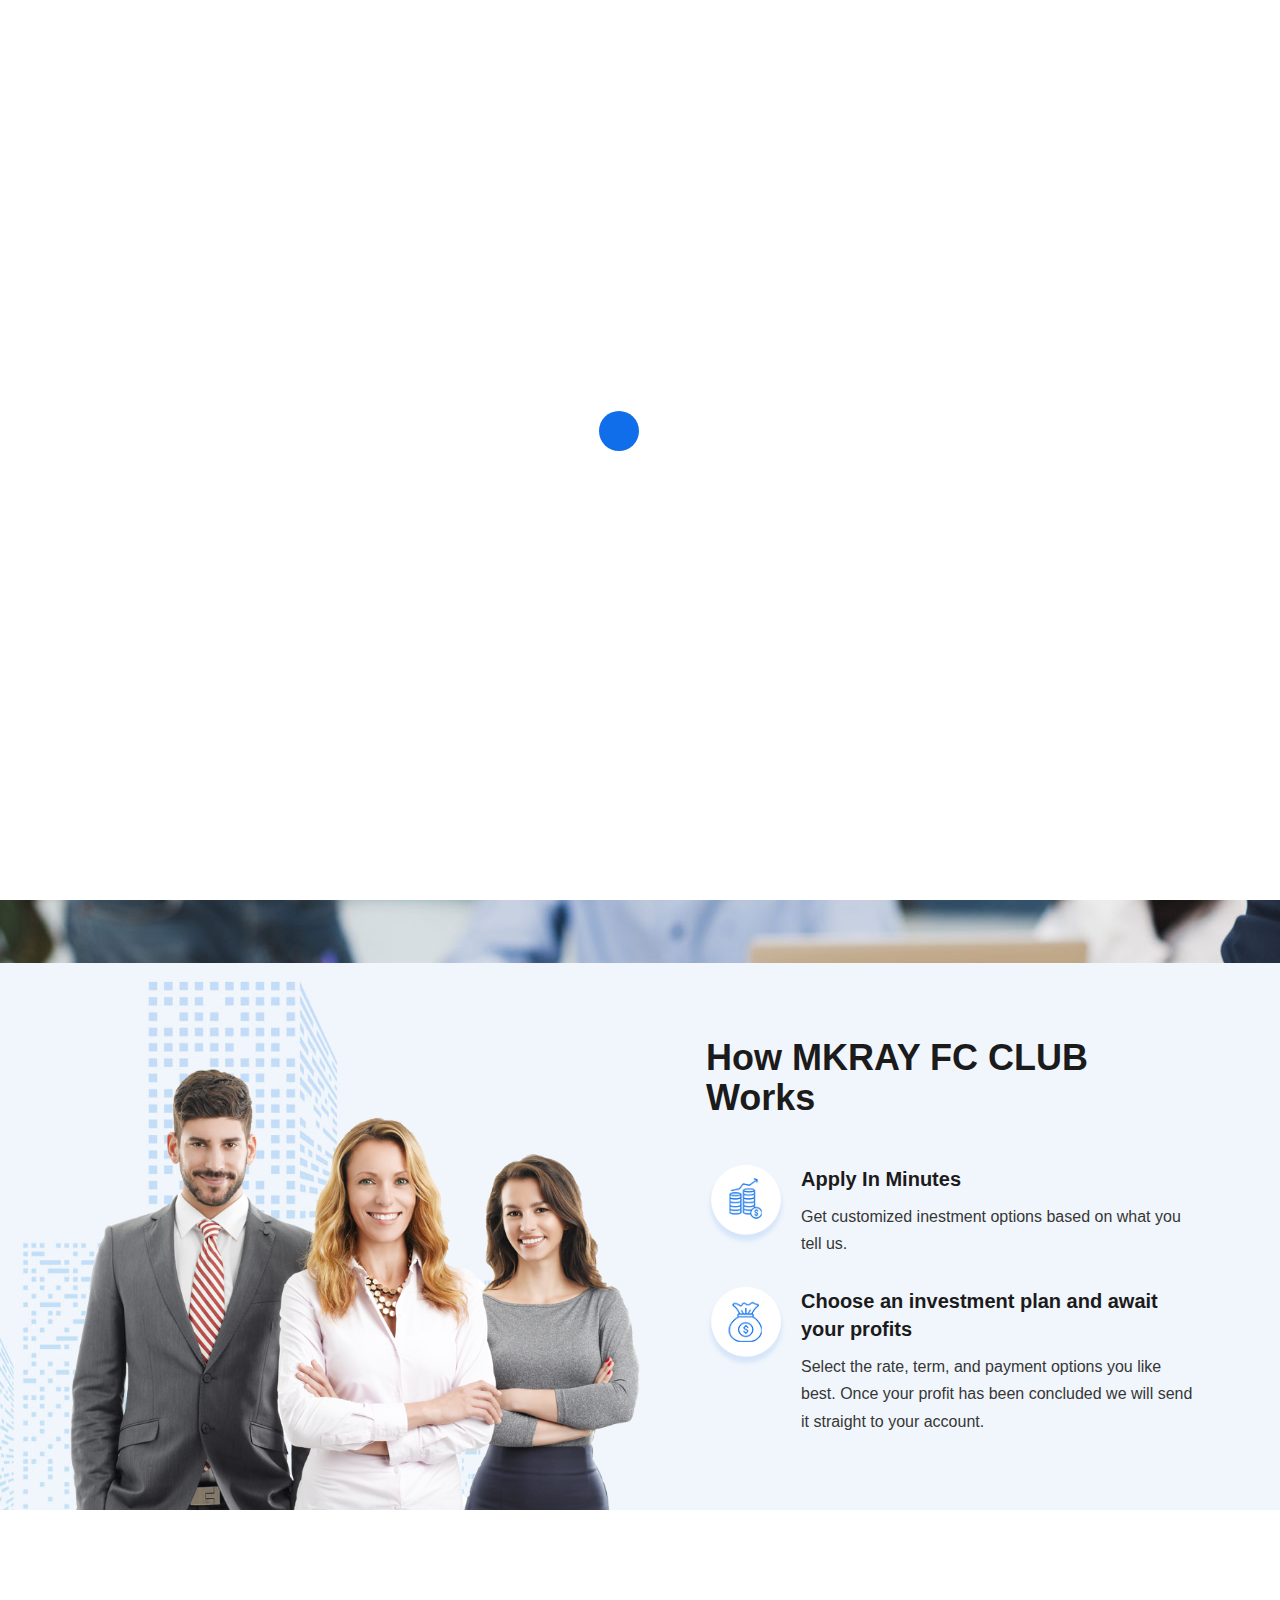
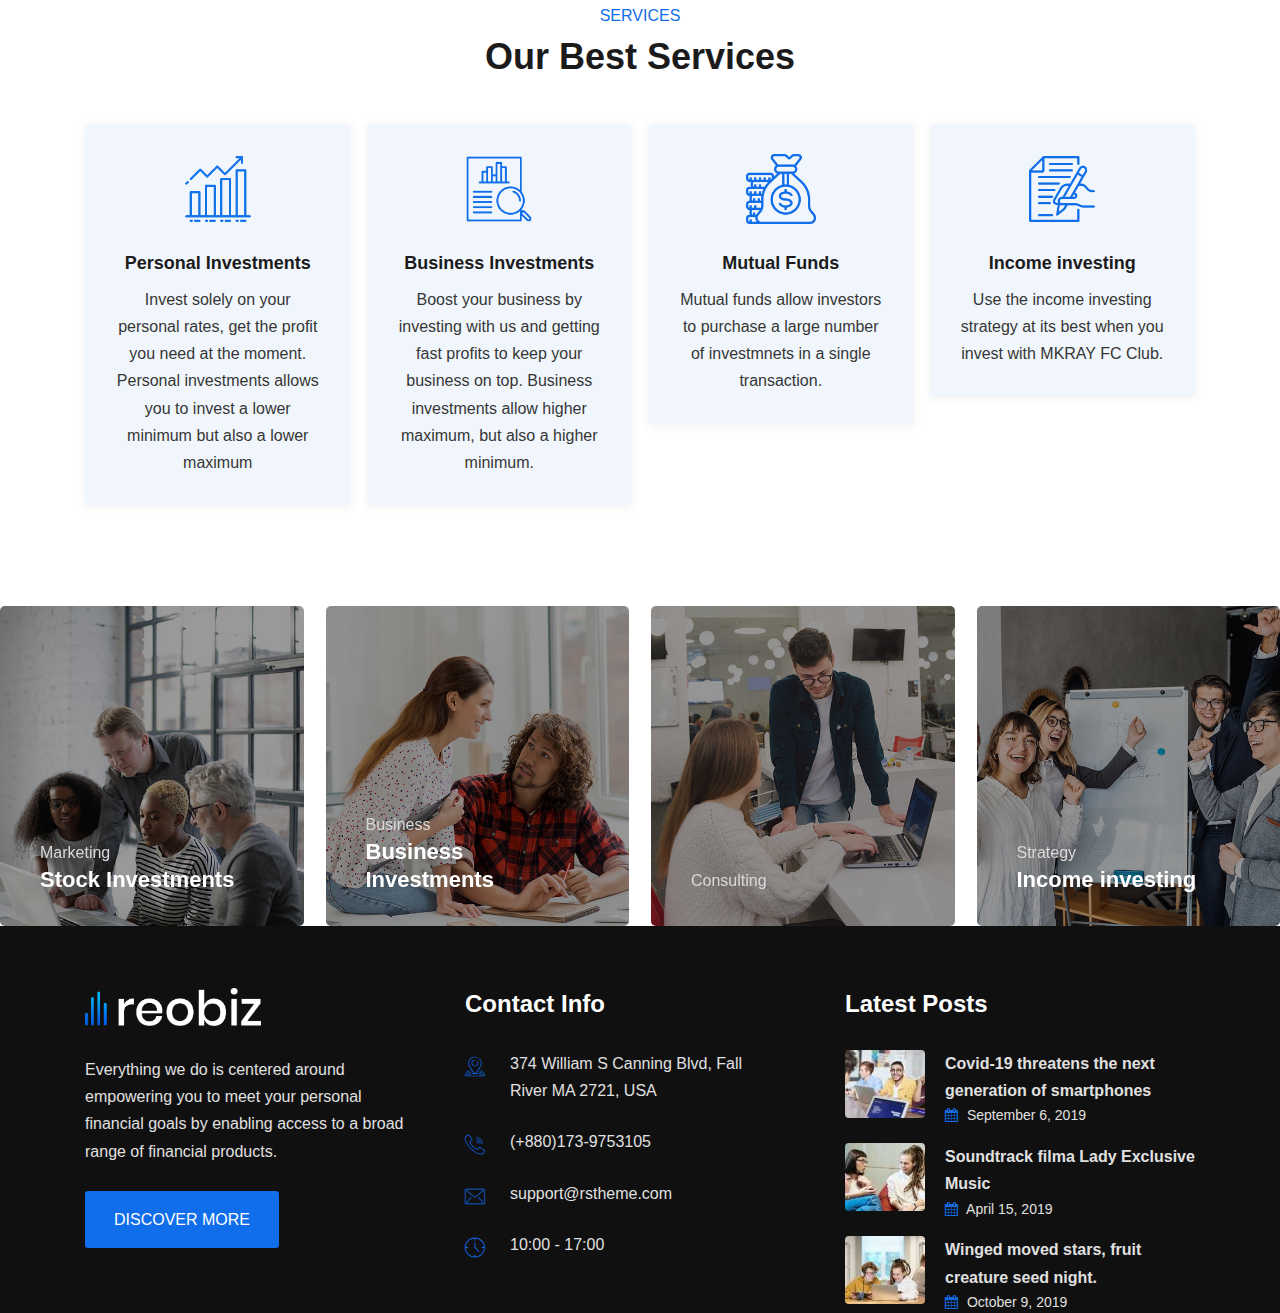
==== commit 983893ac: "finished the index page" ====
--- a/reobiz/index.htm
+++ b/reobiz/index.htm
@@ -263,8 +263,8 @@
                                     <img src="assets/images/services/icons/modify/3.png" alt="">
                                 </div>
                                 <div class="content-part">
-                                    <h5 class="title">Auto Refinancing</h5>
-                                    <div class="desc"></div>
+                                    <h5 class="title">Mutual Funds</h5>
+                                    <div class="desc">Mutual funds allow investors to purchase a large number of investmnets in a single transaction.</div>
                                 </div>
                             </div>
                         </div>
@@ -274,8 +274,8 @@
                                     <img src="assets/images/services/icons/modify/4.png" alt="">
                                 </div>
                                 <div class="content-part">
-                                    <h5 class="title">Insititutional investing</h5>
-                                    <div class="desc"></div>
+                                    <h5 class="title">Income investing</h5>
+                                    <div class="desc">Use the income investing strategy at its best when you invest with MKRAY FC Club.</div>
                                 </div>
                             </div>
                         </div>
@@ -302,7 +302,7 @@
                         </div>
                         <div class="content-part">
                             <a class="categories" href="portfolio-gallery.html">Business</a>
-                            <h4 class="title"><a href="portfolio-gallery.html">Big Data Services</a></h4>
+                            <h4 class="title"><a href="portfolio-gallery.html">Business Investments</a></h4>
                         </div>
                     </div>
                     <div class="portfolio-item">
@@ -311,7 +311,7 @@
                         </div>
                         <div class="content-part">
                             <a class="categories" href="portfolio-gallery.html">Consulting</a>
-                            <h4 class="title"><a href="portfolio-gallery.html">HR Recruiting</a></h4>
+                            <h4 class="title"><a href="portfolio-gallery.html"></a></h4>
                         </div>
                     </div>
                     <div class="portfolio-item">
@@ -320,7 +320,7 @@
                         </div>
                         <div class="content-part">
                             <a class="categories" href="#">Strategy</a>
-                            <h4 class="title"><a href="#">Security Services</a></h4>
+                            <h4 class="title"><a href="#">Income investing</a></h4>
                         </div>
                     </div>
                 </div>
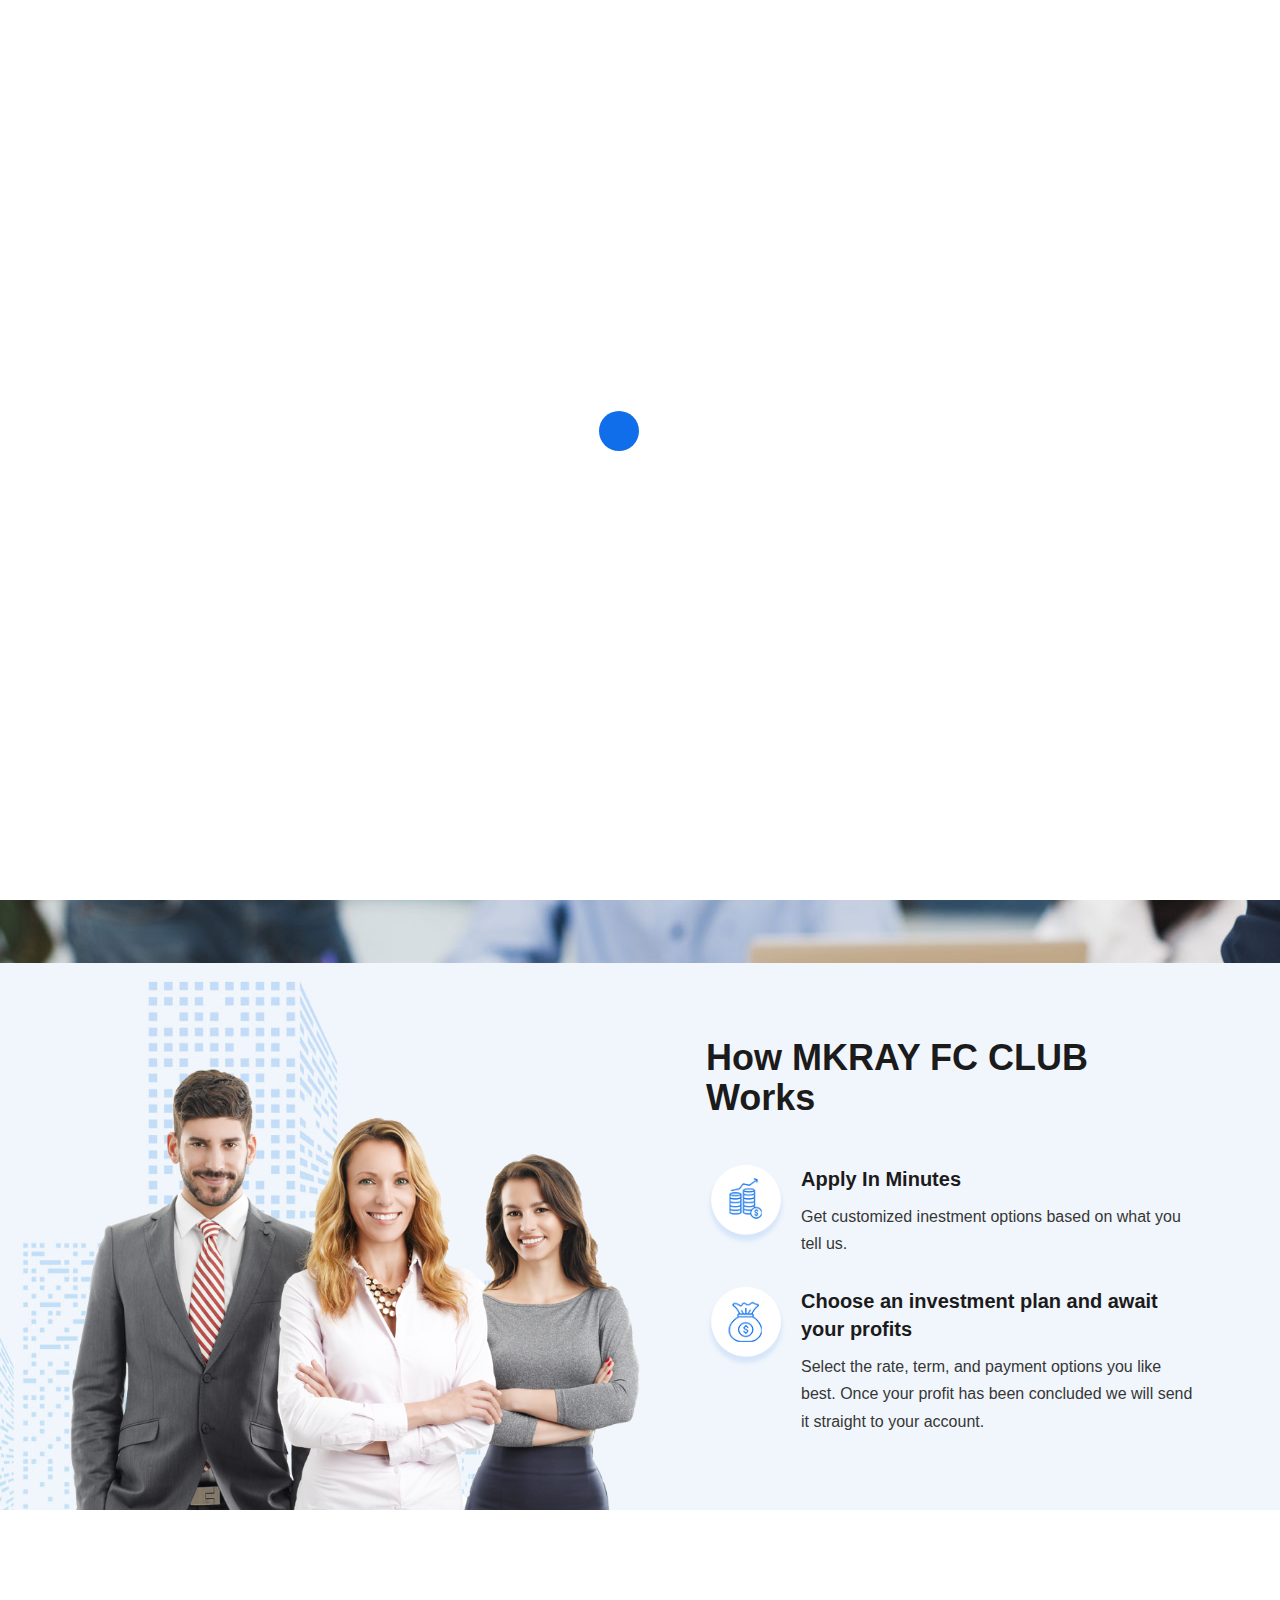
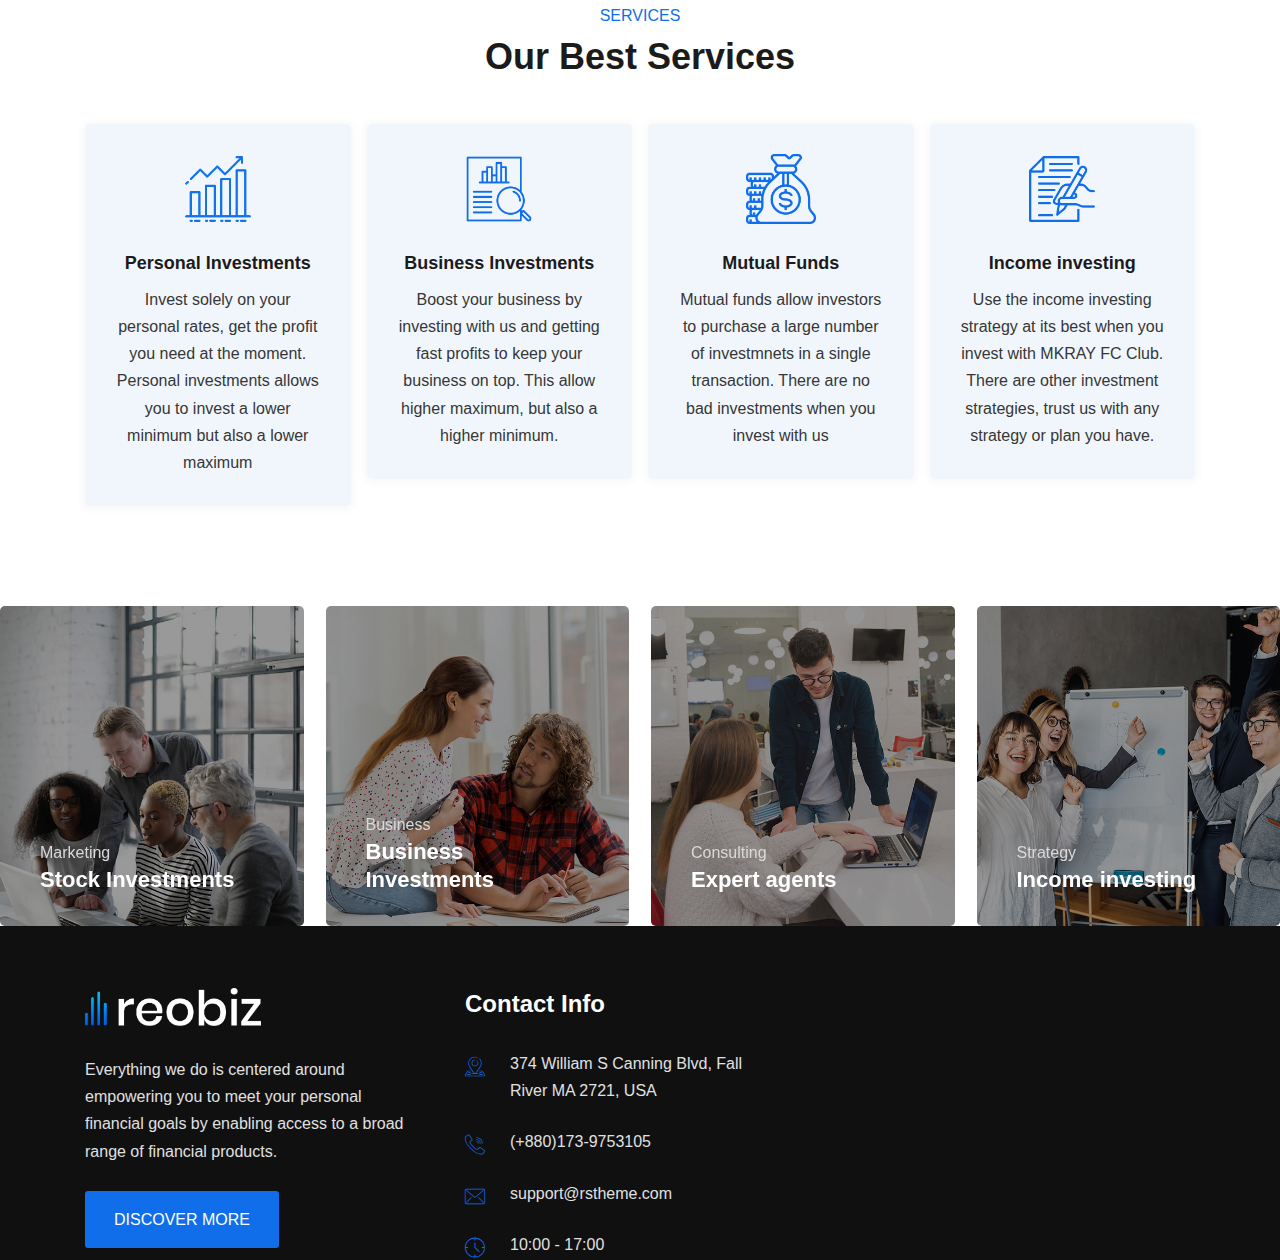
==== commit 25914ff2: "changed images" ====
--- a/reobiz/index.htm
+++ b/reobiz/index.htm
@@ -70,7 +70,6 @@
                         <div class="col-md-7">
                             <div class="toolbar-sl-share">
                                 <ul>
-                                    <li class="opening"> <i class="flaticon-clock"></i> Mon - Fri: 9:00 am - 06.00pm / Closed on Weekends</li>
                                     <li><a href="#"><i class="fa fa-facebook"></i></a></li>
                                     <li><a href="#"><i class="fa fa-twitter"></i></a></li>
                                     <li><a href="#"><i class="fa fa-pinterest-p"></i></a></li>
@@ -122,7 +121,6 @@
                                                         <li><a href="about.html">About Us</a></li>
                                                         <li><a href="portfolio2.html">Company</a></li>
                                                         <li><a href="portfolio3.html">Leadership</a></li>
-                                                        <li><a href="portfolio4.html">Media Center</a></li>
                                                     </ul>
                                                 </li>
 
@@ -253,7 +251,7 @@
                                 </div>
                                 <div class="content-part">
                                     <h5 class="title">Business Investments</h5>
-                                    <div class="desc">Boost your business by investing with us and getting fast profits to keep your business on top. Business investments allow higher maximum, but also a higher minimum.</div>
+                                    <div class="desc">Boost your business by investing with us and getting fast profits to keep your business on top. This allow higher maximum, but also a higher minimum.</div>
                                 </div>
                             </div>
                         </div>
@@ -264,7 +262,7 @@
                                 </div>
                                 <div class="content-part">
                                     <h5 class="title">Mutual Funds</h5>
-                                    <div class="desc">Mutual funds allow investors to purchase a large number of investmnets in a single transaction.</div>
+                                    <div class="desc">Mutual funds allow investors to purchase a large number of investmnets in a single transaction. There are no bad investments when you invest with us</div>
                                 </div>
                             </div>
                         </div>
@@ -275,7 +273,7 @@
                                 </div>
                                 <div class="content-part">
                                     <h5 class="title">Income investing</h5>
-                                    <div class="desc">Use the income investing strategy at its best when you invest with MKRAY FC Club.</div>
+                                    <div class="desc">Use the income investing strategy at its best when you invest with MKRAY FC Club. There are other investment strategies, trust us with any strategy or plan you have.</div>
                                 </div>
                             </div>
                         </div>
@@ -311,7 +309,7 @@
                         </div>
                         <div class="content-part">
                             <a class="categories" href="portfolio-gallery.html">Consulting</a>
-                            <h4 class="title"><a href="portfolio-gallery.html"></a></h4>
+                            <h4 class="title"><a href="portfolio-gallery.html">Expert agents</a></h4>
                         </div>
                     </div>
                     <div class="portfolio-item">
@@ -372,45 +370,7 @@
                                 </li>
                             </ul>
                         </div>
-                        <div class="col-lg-4 col-md-12 col-sm-12 footer-widget">
-                            <h4 class="widget-title">Latest Posts</h4>
-                            <div class="footer-post">
-                                <div class="post-wrap mb-15">
-                                    <div class="post-img">
-                                        <a href="blog-single.html"><img src="assets/images/blog/small/1.jpg" alt=""></a>
-                                    </div>
-                                    <div class="post-desc">
-                                        <a href="blog-single.html">Covid-19 threatens the next generation of smartphones</a>
-                                        <div class="date-post">
-                                            <i class="fa fa-calendar"></i>
-                                            September 6, 2019
-                                        </div>
-                                    </div>
-                                </div>
-                                <div class="post-wrap mb-15">
-                                    <div class="post-img">
-                                        <a href="blog-single.html"><img src="assets/images/blog/small/2.jpg" alt=""></a>
-                                    </div>
-                                    <div class="post-desc">
-                                        <a href="blog-single.html">Soundtrack filma Lady Exclusive Music</a>
-                                        <div class="date-post">
-                                            <i class="fa fa-calendar"></i>
-                                            April 15, 2019
-                                        </div>
-                                    </div>
-                                </div>
-                                <div class="post-wrap">
-                                    <div class="post-img">
-                                        <a href="blog-single.html"><img src="assets/images/blog/small/3.jpg" alt=""></a>
-                                    </div>
-                                    <div class="post-desc">
-                                        <a href="blog-single.html">Winged moved stars, fruit creature seed night.</a>
-                                        <div class="date-post">
-                                            <i class="fa fa-calendar"></i>
-                                            October 9, 2019
-                                        </div>
-                                    </div>
-                                </div>
+                       
                             </div>
                         </div>
                     </div>
@@ -421,14 +381,6 @@
                             <div class="copyright">
                                 <p>© Copyright 2021 Reobiz. All Rights Reserved.</p>
                             </div>
-                        </div>
-                        <div class="col-lg-6 col-md-4 text-right sm-text-center">
-                            <ul class="footer-social">
-                                <li><a href="#"><i class="fa fa-facebook"></i></a></li>
-                                <li><a href="#"><i class="fa fa-twitter"></i></a></li>
-                                <li><a href="#"><i class="fa fa-pinterest-p"></i></a></li>
-                                <li><a href="#"><i class="fa fa-linkedin"></i></a></li>
-                            </ul>
                         </div>
                     </div>
                 </div>
--- a/reobiz/style.css
+++ b/reobiz/style.css
@@ -7460,7 +7460,16 @@
 .rs-about.inner .image-part {
   position: relative;
 }
+
+.rs-about.inner .image-part1 img{
+  width: 900px;
+  height: 600px;
+  border-radius: 10px;
+}
+
 .rs-about.inner .image-part img {
+  width: 900px;
+  height: 700px;
   border-radius: 10px;
 }
 .rs-about.inner .image-part .author-info {
